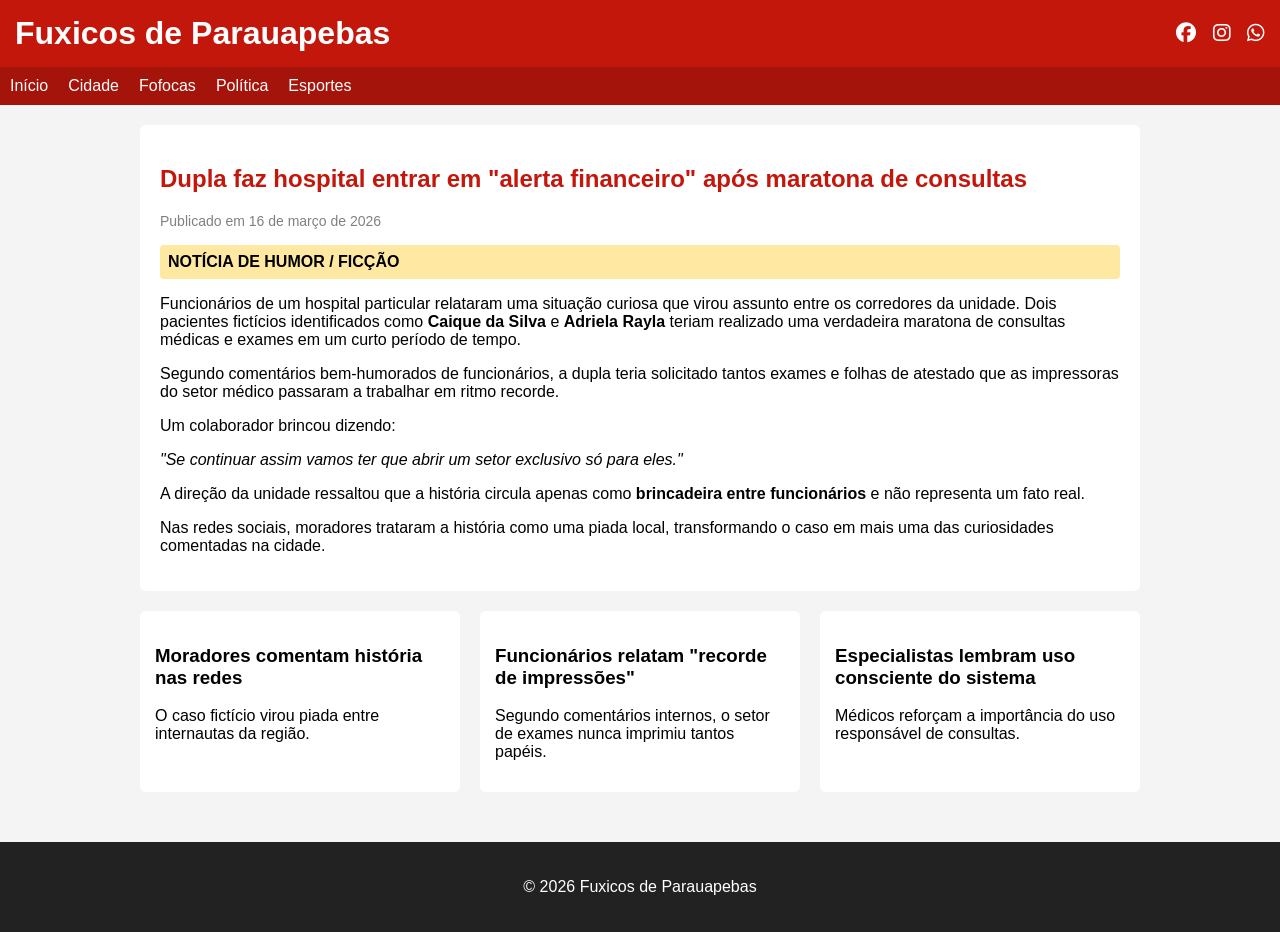
==== index.html @ 803805fc "Add files via upload" ====
<!DOCTYPE html>
<html lang="pt-br">
<head>
<meta charset="UTF-8">
<meta name="viewport" content="width=device-width, initial-scale=1">
<title>Fuxicos de Parauapebas</title>

<link rel="stylesheet" href="style.css">
<link rel="stylesheet" href="https://cdnjs.cloudflare.com/ajax/libs/font-awesome/6.5.0/css/all.min.css">

</head>
<body>

<header>

<div class="topo">
<h1>Fuxicos de Parauapebas</h1>

<div class="redes">
<i class="fab fa-facebook"></i>
<i class="fab fa-instagram"></i>
<i class="fab fa-whatsapp"></i>
</div>

</div>

<nav>
<ul>
<li>Início</li>
<li>Cidade</li>
<li>Fofocas</li>
<li>Política</li>
<li>Esportes</li>
</ul>
</nav>

</header>

<main>

<section class="destaque">

<h2>Dupla faz hospital entrar em "alerta financeiro" após maratona de consultas</h2>

<p class="data">Publicado em 16 de março de 2026</p>

<p class="aviso">NOTÍCIA DE HUMOR / FICÇÃO</p>

<p>
Funcionários de um hospital particular relataram uma situação curiosa que virou
assunto entre os corredores da unidade. Dois pacientes fictícios identificados
como <strong>Caique da Silva</strong> e <strong>Adriela Rayla</strong> teriam realizado uma verdadeira
maratona de consultas médicas e exames em um curto período de tempo.
</p>

<p>
Segundo comentários bem‑humorados de funcionários, a dupla teria solicitado
tantos exames e folhas de atestado que as impressoras do setor médico passaram
a trabalhar em ritmo recorde.
</p>

<p>
Um colaborador brincou dizendo:
</p>

<p><i>"Se continuar assim vamos ter que abrir um setor exclusivo só para eles."</i></p>

<p>
A direção da unidade ressaltou que a história circula apenas como
<strong>brincadeira entre funcionários</strong> e não representa um fato real.
</p>

<p>
Nas redes sociais, moradores trataram a história como uma piada local,
transformando o caso em mais uma das curiosidades comentadas na cidade.
</p>

</section>


<section class="noticias">

<article>
<h3>Moradores comentam história nas redes</h3>
<p>O caso fictício virou piada entre internautas da região.</p>
</article>

<article>
<h3>Funcionários relatam "recorde de impressões"</h3>
<p>Segundo comentários internos, o setor de exames nunca imprimiu tantos papéis.</p>
</article>

<article>
<h3>Especialistas lembram uso consciente do sistema</h3>
<p>Médicos reforçam a importância do uso responsável de consultas.</p>
</article>

</section>

</main>


<footer>
<p>© 2026 Fuxicos de Parauapebas</p>
</footer>

<script src="script.js"></script>

</body>
</html>
---- style.css ----
body{
font-family: Arial, Helvetica, sans-serif;
margin:0;
background:#f4f4f4;
}

header{
background:#c4170c;
color:white;
}

.topo{
display:flex;
justify-content:space-between;
align-items:center;
padding:15px;
}

.topo h1{
margin:0;
}

.redes i{
margin-left:12px;
font-size:20px;
cursor:pointer;
}

nav{
background:#a5140b;
}

nav ul{
display:flex;
list-style:none;
margin:0;
padding:10px;
}

nav li{
margin-right:20px;
cursor:pointer;
}

main{
max-width:1000px;
margin:auto;
padding:20px;
}

.destaque{
background:white;
padding:20px;
border-radius:6px;
margin-bottom:20px;
}

.destaque h2{
color:#c4170c;
}

.data{
color:gray;
font-size:14px;
}

.aviso{
background:#ffe8a1;
padding:8px;
border-radius:4px;
font-weight:bold;
}

.noticias{
display:grid;
grid-template-columns:repeat(auto-fit,minmax(250px,1fr));
gap:20px;
}

article{
background:white;
padding:15px;
border-radius:6px;
}

footer{
background:#222;
color:white;
text-align:center;
padding:20px;
margin-top:30px;
}
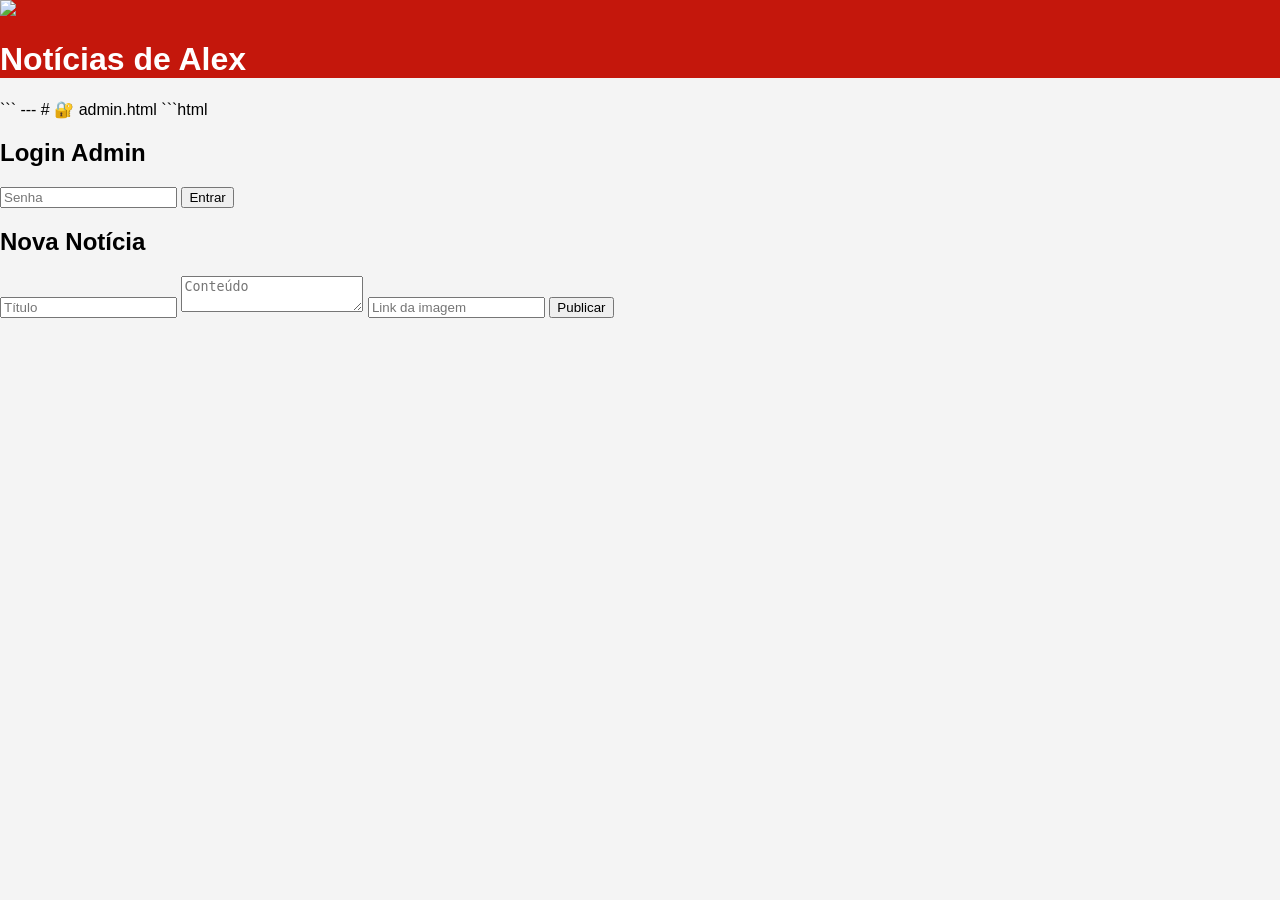
==== commit 75a525ff: "Update index.html" ====
--- a/index.html
+++ b/index.html
@@ -2,109 +2,55 @@
 <html lang="pt-br">
 <head>
 <meta charset="UTF-8">
-<meta name="viewport" content="width=device-width, initial-scale=1">
-<title>Fuxicos de Parauapebas</title>
-
+<title>Notícias de Alex</title>
 <link rel="stylesheet" href="style.css">
-<link rel="stylesheet" href="https://cdnjs.cloudflare.com/ajax/libs/font-awesome/6.5.0/css/all.min.css">
-
 </head>
 <body>
 
 <header>
-
-<div class="topo">
-<h1>Fuxicos de Parauapebas</h1>
-
-<div class="redes">
-<i class="fab fa-facebook"></i>
-<i class="fab fa-instagram"></i>
-<i class="fab fa-whatsapp"></i>
-</div>
-
-</div>
-
-<nav>
-<ul>
-<li>Início</li>
-<li>Cidade</li>
-<li>Fofocas</li>
-<li>Política</li>
-<li>Esportes</li>
-</ul>
-</nav>
-
+  <img src="sua-foto.jpg" class="foto">
+  <h1>Notícias de Alex</h1>
 </header>
 
-<main>
+<div class="container" id="noticias"></div>
 
-<section class="destaque">
-
-<h2>Dupla faz hospital entrar em "alerta financeiro" após maratona de consultas</h2>
-
-<p class="data">Publicado em 16 de março de 2026</p>
-
-<p class="aviso">NOTÍCIA DE HUMOR / FICÇÃO</p>
-
-<p>
-Funcionários de um hospital particular relataram uma situação curiosa que virou
-assunto entre os corredores da unidade. Dois pacientes fictícios identificados
-como <strong>Caique da Silva</strong> e <strong>Adriela Rayla</strong> teriam realizado uma verdadeira
-maratona de consultas médicas e exames em um curto período de tempo.
-</p>
-
-<p>
-Segundo comentários bem‑humorados de funcionários, a dupla teria solicitado
-tantos exames e folhas de atestado que as impressoras do setor médico passaram
-a trabalhar em ritmo recorde.
-</p>
-
-<p>
-Um colaborador brincou dizendo:
-</p>
-
-<p><i>"Se continuar assim vamos ter que abrir um setor exclusivo só para eles."</i></p>
-
-<p>
-A direção da unidade ressaltou que a história circula apenas como
-<strong>brincadeira entre funcionários</strong> e não representa um fato real.
-</p>
-
-<p>
-Nas redes sociais, moradores trataram a história como uma piada local,
-transformando o caso em mais uma das curiosidades comentadas na cidade.
-</p>
-
-</section>
-
-
-<section class="noticias">
-
-<article>
-<h3>Moradores comentam história nas redes</h3>
-<p>O caso fictício virou piada entre internautas da região.</p>
-</article>
-
-<article>
-<h3>Funcionários relatam "recorde de impressões"</h3>
-<p>Segundo comentários internos, o setor de exames nunca imprimiu tantos papéis.</p>
-</article>
-
-<article>
-<h3>Especialistas lembram uso consciente do sistema</h3>
-<p>Médicos reforçam a importância do uso responsável de consultas.</p>
-</article>
-
-</section>
-
-</main>
-
-
-<footer>
-<p>© 2026 Fuxicos de Parauapebas</p>
-</footer>
-
+<script src="firebase.js"></script>
 <script src="script.js"></script>
 
 </body>
 </html>
+```
+
+---
+
+# 🔐 admin.html
+
+```html
+<!DOCTYPE html>
+<html lang="pt-br">
+<head>
+<meta charset="UTF-8">
+<title>Admin - Notícias de Alex</title>
+<link rel="stylesheet" href="style.css">
+</head>
+<body>
+
+<div class="login" id="login">
+  <h2>Login Admin</h2>
+  <input type="password" id="senha" placeholder="Senha">
+  <button onclick="entrar()">Entrar</button>
+</div>
+
+<div class="admin hidden" id="painel">
+  <h2>Nova Notícia</h2>
+  <input type="text" id="titulo" placeholder="Título">
+  <textarea id="conteudo" placeholder="Conteúdo"></textarea>
+  <input type="text" id="imagem" placeholder="Link da imagem">
+  <button onclick="publicar()">Publicar</button>
+</div>
+
+<script src="firebase.js"></script>
+<script src="admin.js"></script>
+
+</body>
+</html>
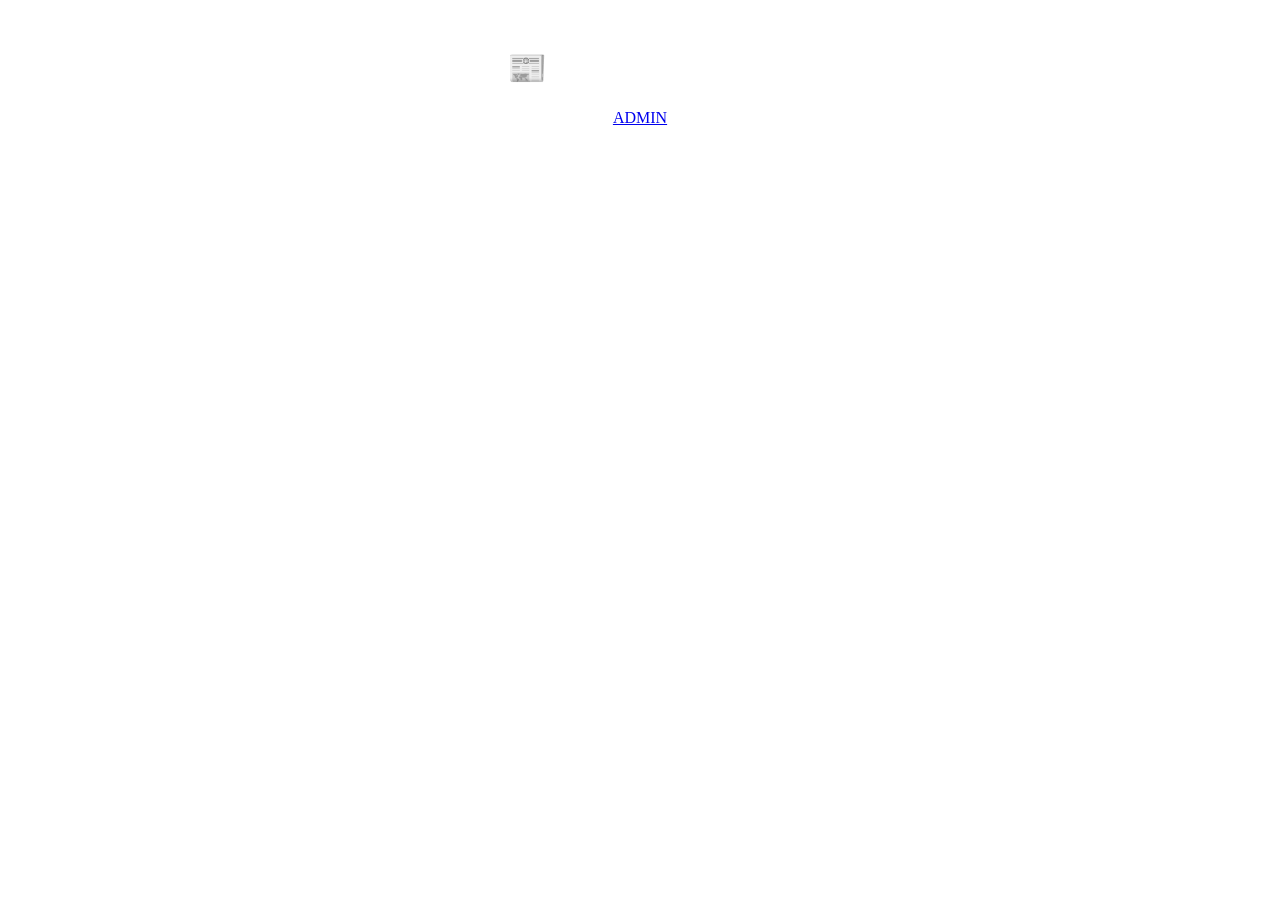
==== commit dba4368f: "Update index.html" ====
--- a/index.html
+++ b/index.html
@@ -8,49 +8,13 @@
 <body>
 
 <header>
-  <img src="sua-foto.jpg" class="foto">
-  <h1>Notícias de Alex</h1>
+  <h1>📰 Notícias de Alex</h1>
+  <a href="admin.html" class="admin-btn">ADMIN</a>
 </header>
 
 <div class="container" id="noticias"></div>
 
-<script src="firebase.js"></script>
 <script src="script.js"></script>
 
 </body>
 </html>
-```
-
----
-
-# 🔐 admin.html
-
-```html
-<!DOCTYPE html>
-<html lang="pt-br">
-<head>
-<meta charset="UTF-8">
-<title>Admin - Notícias de Alex</title>
-<link rel="stylesheet" href="style.css">
-</head>
-<body>
-
-<div class="login" id="login">
-  <h2>Login Admin</h2>
-  <input type="password" id="senha" placeholder="Senha">
-  <button onclick="entrar()">Entrar</button>
-</div>
-
-<div class="admin hidden" id="painel">
-  <h2>Nova Notícia</h2>
-  <input type="text" id="titulo" placeholder="Título">
-  <textarea id="conteudo" placeholder="Conteúdo"></textarea>
-  <input type="text" id="imagem" placeholder="Link da imagem">
-  <button onclick="publicar()">Publicar</button>
-</div>
-
-<script src="firebase.js"></script>
-<script src="admin.js"></script>
-
-</body>
-</html>
--- a/style.css
+++ b/style.css
@@ -1,92 +1,54 @@
-body{
-font-family: Arial, Helvetica, sans-serif;
-margin:0;
-background:#f4f4f4;
+body {
+  color: white;
+  text-align: center;
+  padding: 20px;
 }
 
-header{
-background:#c4170c;
-color:white;
+.foto {
+  width: 80px;
+  border-radius: 50%;
 }
 
-.topo{
-display:flex;
-justify-content:space-between;
-align-items:center;
-padding:15px;
+.container {
+  max-width: 900px;
+  margin: auto;
+  padding: 20px;
 }
 
-.topo h1{
-margin:0;
+.noticia {
+  background: white;
+  padding: 15px;
+  margin-bottom: 15px;
+  border-radius: 10px;
 }
 
-.redes i{
-margin-left:12px;
-font-size:20px;
-cursor:pointer;
+.noticia img {
+  width: 100%;
+  border-radius: 10px;
 }
 
-nav{
-background:#a5140b;
+.login, .admin {
+  max-width: 400px;
+  margin: 50px auto;
+  background: white;
+  padding: 20px;
+  border-radius: 10px;
 }
 
-nav ul{
-display:flex;
-list-style:none;
-margin:0;
-padding:10px;
+input, textarea {
+  width: 100%;
+  padding: 10px;
+  margin-bottom: 10px;
 }
 
-nav li{
-margin-right:20px;
-cursor:pointer;
+button {
+  background: green;
+  color: white;
+  padding: 10px;
+  border: none;
+  cursor: pointer;
 }
 
-main{
-max-width:1000px;
-margin:auto;
-padding:20px;
+.hidden {
+  display: none;
 }
-
-.destaque{
-background:white;
-padding:20px;
-border-radius:6px;
-margin-bottom:20px;
-}
-
-.destaque h2{
-color:#c4170c;
-}
-
-.data{
-color:gray;
-font-size:14px;
-}
-
-.aviso{
-background:#ffe8a1;
-padding:8px;
-border-radius:4px;
-font-weight:bold;
-}
-
-.noticias{
-display:grid;
-grid-template-columns:repeat(auto-fit,minmax(250px,1fr));
-gap:20px;
-}
-
-article{
-background:white;
-padding:15px;
-border-radius:6px;
-}
-
-footer{
-background:#222;
-color:white;
-text-align:center;
-padding:20px;
-margin-top:30px;
-}
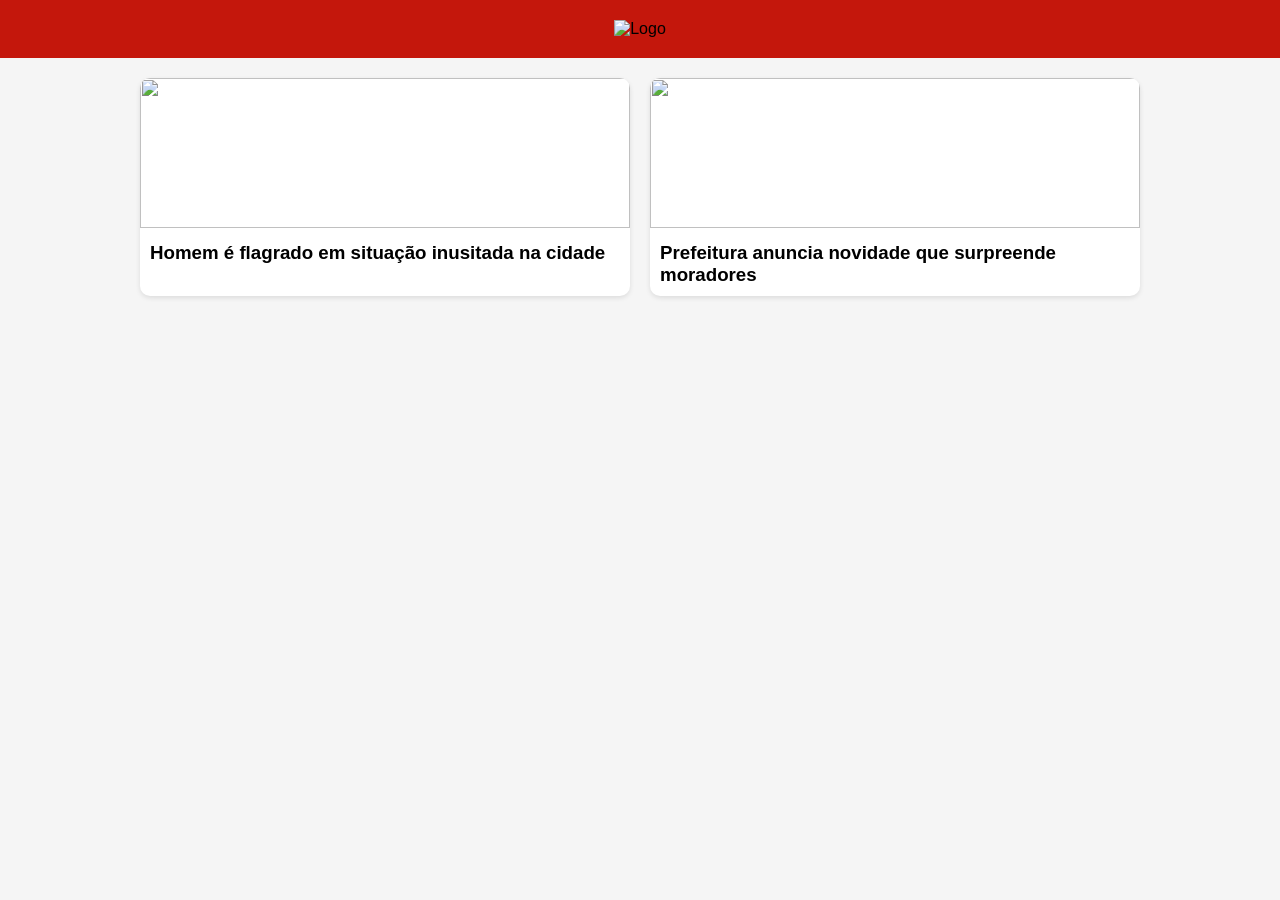
==== commit c8a8ec24: "Update index.html" ====
--- a/index.html
+++ b/index.html
@@ -3,18 +3,79 @@
 <head>
 <meta charset="UTF-8">
 <title>Notícias de Alex</title>
-<link rel="stylesheet" href="style.css">
+
+<style>
+body {
+  margin: 0;
+  font-family: Arial;
+  background: #f5f5f5;
+}
+
+/* TOPO */
+header {
+  background: #c4170c;
+  padding: 20px;
+  text-align: center;
+}
+
+header img {
+  width: 120px;
+}
+
+/* GRID DE NOTÍCIAS */
+.container {
+  max-width: 1000px;
+  margin: 20px auto;
+  display: grid;
+  grid-template-columns: repeat(auto-fit, minmax(250px, 1fr));
+  gap: 20px;
+}
+
+/* CARD */
+.card {
+  background: white;
+  border-radius: 10px;
+  overflow: hidden;
+  text-decoration: none;
+  color: black;
+  box-shadow: 0 2px 5px rgba(0,0,0,0.1);
+}
+
+.card img {
+  width: 100%;
+  height: 150px;
+  object-fit: cover;
+}
+
+.card h3 {
+  padding: 10px;
+  margin: 0;
+}
+</style>
+
 </head>
 <body>
 
 <header>
-  <h1>📰 Notícias de Alex</h1>
-  <a href="admin.html" class="admin-btn">ADMIN</a>
+  <!-- TROQUE PELO SEU LOGO -->
+  <img src="https://via.placeholder.com/120" alt="Logo">
 </header>
 
-<div class="container" id="noticias"></div>
+<div class="container">
 
-<script src="script.js"></script>
+  <!-- NOTÍCIA 1 -->
+  <a href="noticia1.html" class="card">
+    <img src="https://via.placeholder.com/400x200">
+    <h3>Homem é flagrado em situação inusitada na cidade</h3>
+  </a>
+
+  <!-- NOTÍCIA 2 -->
+  <a href="noticia2.html" class="card">
+    <img src="https://via.placeholder.com/400x200">
+    <h3>Prefeitura anuncia novidade que surpreende moradores</h3>
+  </a>
+
+</div>
 
 </body>
 </html>
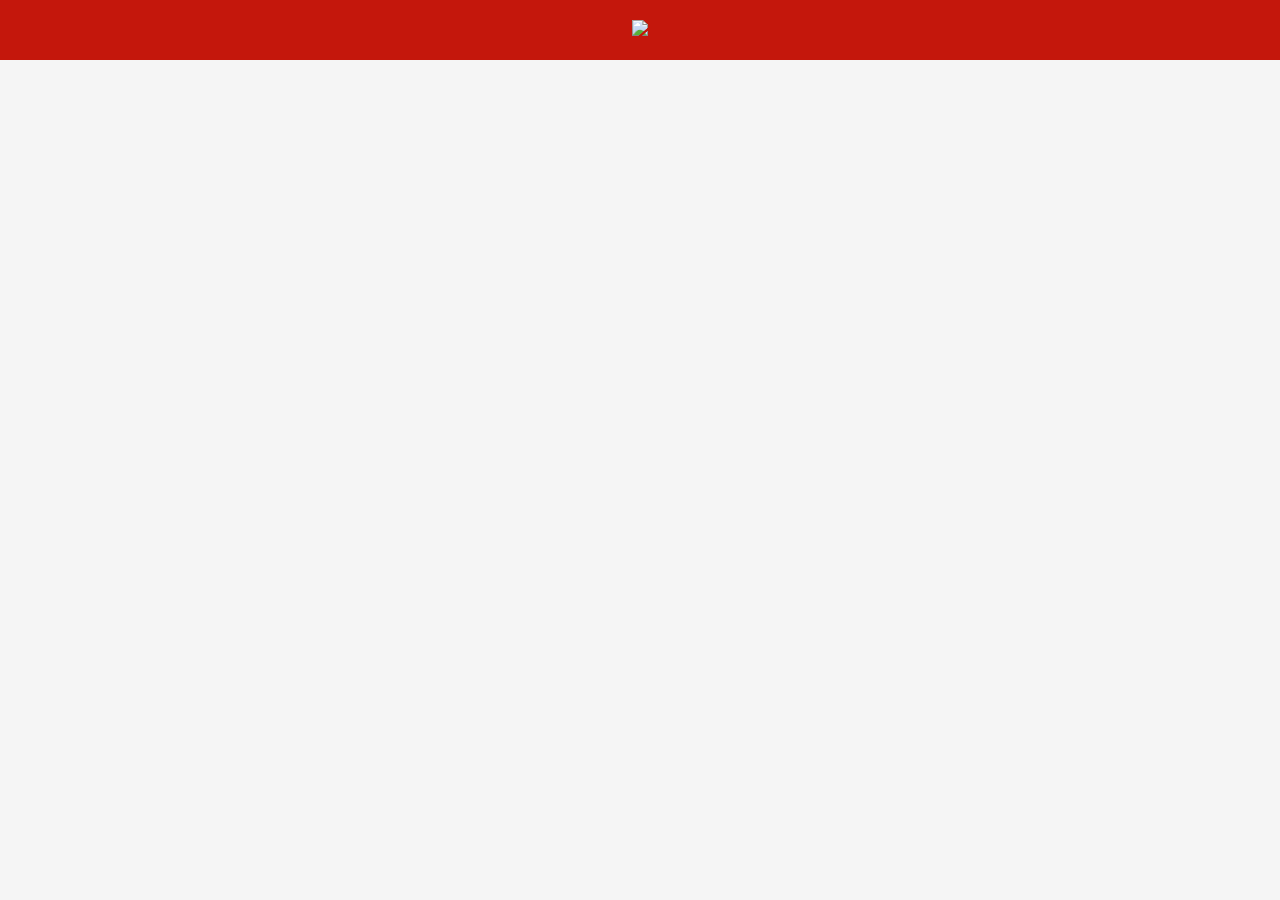
==== commit 4a78f8c0: "Update index.html" ====
--- a/index.html
+++ b/index.html
@@ -11,7 +11,6 @@
   background: #f5f5f5;
 }
 
-/* TOPO */
 header {
   background: #c4170c;
   padding: 20px;
@@ -22,7 +21,6 @@
   width: 120px;
 }
 
-/* GRID DE NOTÍCIAS */
 .container {
   max-width: 1000px;
   margin: 20px auto;
@@ -31,13 +29,11 @@
   gap: 20px;
 }
 
-/* CARD */
 .card {
   background: white;
   border-radius: 10px;
   overflow: hidden;
-  text-decoration: none;
-  color: black;
+  cursor: pointer;
   box-shadow: 0 2px 5px rgba(0,0,0,0.1);
 }
 
@@ -57,25 +53,35 @@
 <body>
 
 <header>
-  <!-- TROQUE PELO SEU LOGO -->
-  <img src="https://via.placeholder.com/120" alt="Logo">
+  <img src="https://via.placeholder.com/120">
 </header>
 
-<div class="container">
+<div class="container" id="noticias"></div>
 
-  <!-- NOTÍCIA 1 -->
-  <a href="noticia1.html" class="card">
-    <img src="https://via.placeholder.com/400x200">
-    <h3>Homem é flagrado em situação inusitada na cidade</h3>
-  </a>
+<script>
+let noticias = JSON.parse(localStorage.getItem("noticias")) || [];
 
-  <!-- NOTÍCIA 2 -->
-  <a href="noticia2.html" class="card">
-    <img src="https://via.placeholder.com/400x200">
-    <h3>Prefeitura anuncia novidade que surpreende moradores</h3>
-  </a>
+function carregar() {
+  const container = document.getElementById("noticias");
+  container.innerHTML = "";
 
-</div>
+  noticias.slice().reverse().forEach((n, index) => {
+    container.innerHTML += `
+      <div class="card" onclick="abrir(${index})">
+        <img src="${n.imagem}">
+        <h3>${n.titulo}</h3>
+      </div>
+    `;
+  });
+}
+
+function abrir(i) {
+  localStorage.setItem("noticiaSelecionada", i);
+  window.location.href = "noticia.html";
+}
+
+carregar();
+</script>
 
 </body>
 </html>
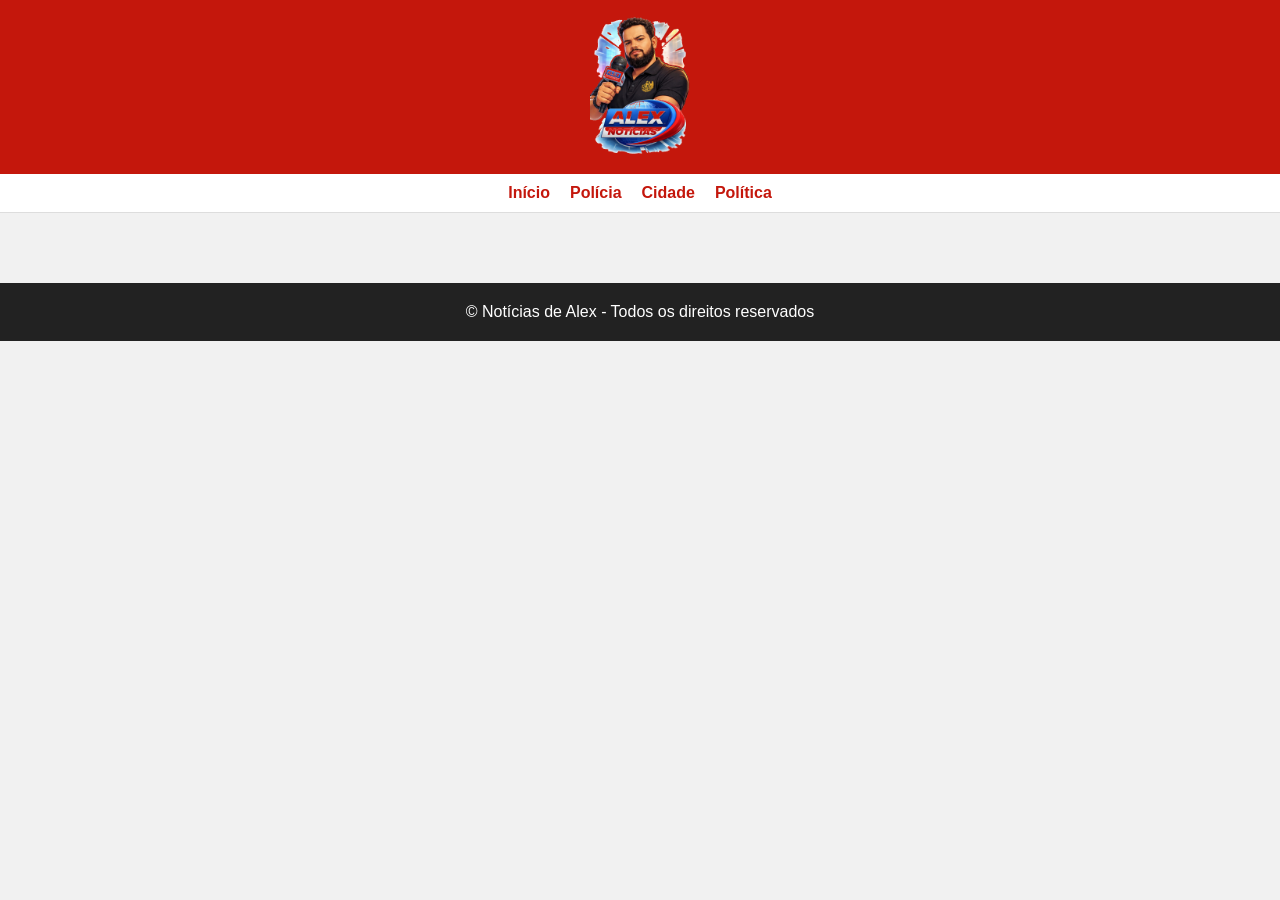
==== commit 2d66f8a4: "Update index.html" ====
--- a/index.html
+++ b/index.html
@@ -7,34 +7,76 @@
 <style>
 body {
   margin: 0;
-  font-family: Arial;
-  background: #f5f5f5;
+  font-family: Arial, sans-serif;
+  background: #f1f1f1;
 }
 
-header {
+/* TOPO */
+.topo {
   background: #c4170c;
-  padding: 20px;
+  padding: 10px;
   text-align: center;
 }
 
-header img {
-  width: 120px;
+.logo {
+  width: 100px;
 }
 
+/* MENU */
+.menu {
+  background: #fff;
+  display: flex;
+  justify-content: center;
+  gap: 20px;
+  padding: 10px;
+  border-bottom: 1px solid #ddd;
+}
+
+.menu a {
+  text-decoration: none;
+  color: #c4170c;
+  font-weight: bold;
+}
+
+/* DESTAQUE */
+.destaque {
+  max-width: 1000px;
+  margin: 20px auto;
+  background: white;
+  border-radius: 10px;
+  overflow: hidden;
+}
+
+.destaque img {
+  width: 100%;
+  height: 300px;
+  object-fit: cover;
+}
+
+.destaque h2 {
+  padding: 15px;
+}
+
+/* GRID */
 .container {
   max-width: 1000px;
-  margin: 20px auto;
+  margin: auto;
   display: grid;
   grid-template-columns: repeat(auto-fit, minmax(250px, 1fr));
-  gap: 20px;
+  gap: 15px;
 }
 
+/* CARD */
 .card {
   background: white;
   border-radius: 10px;
   overflow: hidden;
   cursor: pointer;
-  box-shadow: 0 2px 5px rgba(0,0,0,0.1);
+  transition: 0.3s;
+}
+
+.card:hover {
+  transform: scale(1.03);
 }
 
 .card img {
@@ -45,29 +87,68 @@
 
 .card h3 {
   padding: 10px;
-  margin: 0;
+}
+
+/* RODAPÉ */
+.footer {
+  text-align: center;
+  padding: 20px;
+  margin-top: 30px;
+  background: #222;
+  color: white;
 }
 </style>
 
 </head>
 <body>
 
-<header>
-  <img src="https://via.placeholder.com/120">
-</header>
+<!-- TOPO -->
+<div class="topo">
+  <img src="alex.jpg" class="logo">
+</div>
 
+<!-- MENU -->
+<div class="menu">
+  <a href="#">Início</a>
+  <a href="#">Polícia</a>
+  <a href="#">Cidade</a>
+  <a href="#">Política</a>
+</div>
+
+<!-- DESTAQUE -->
+<div class="destaque" id="destaque"></div>
+
+<!-- LISTA -->
 <div class="container" id="noticias"></div>
+
+<!-- RODAPÉ -->
+<div class="footer">
+  © Notícias de Alex - Todos os direitos reservados
+</div>
 
 <script>
 let noticias = JSON.parse(localStorage.getItem("noticias")) || [];
 
 function carregar() {
-  const container = document.getElementById("noticias");
-  container.innerHTML = "";
+  let destaque = document.getElementById("destaque");
+  let lista = document.getElementById("noticias");
 
-  noticias.slice().reverse().forEach((n, index) => {
-    container.innerHTML += `
-      <div class="card" onclick="abrir(${index})">
+  lista.innerHTML = "";
+
+  if (noticias.length > 0) {
+    let n = noticias[noticias.length - 1];
+
+    destaque.innerHTML = `
+      <div onclick="abrir(${noticias.length - 1})" style="cursor:pointer">
+        <img src="${n.imagem}">
+        <h2>${n.titulo}</h2>
+      </div>
+    `;
+  }
+
+  noticias.slice().reverse().forEach((n, i) => {
+    lista.innerHTML += `
+      <div class="card" onclick="abrir(${i})">
         <img src="${n.imagem}">
         <h3>${n.titulo}</h3>
       </div>
